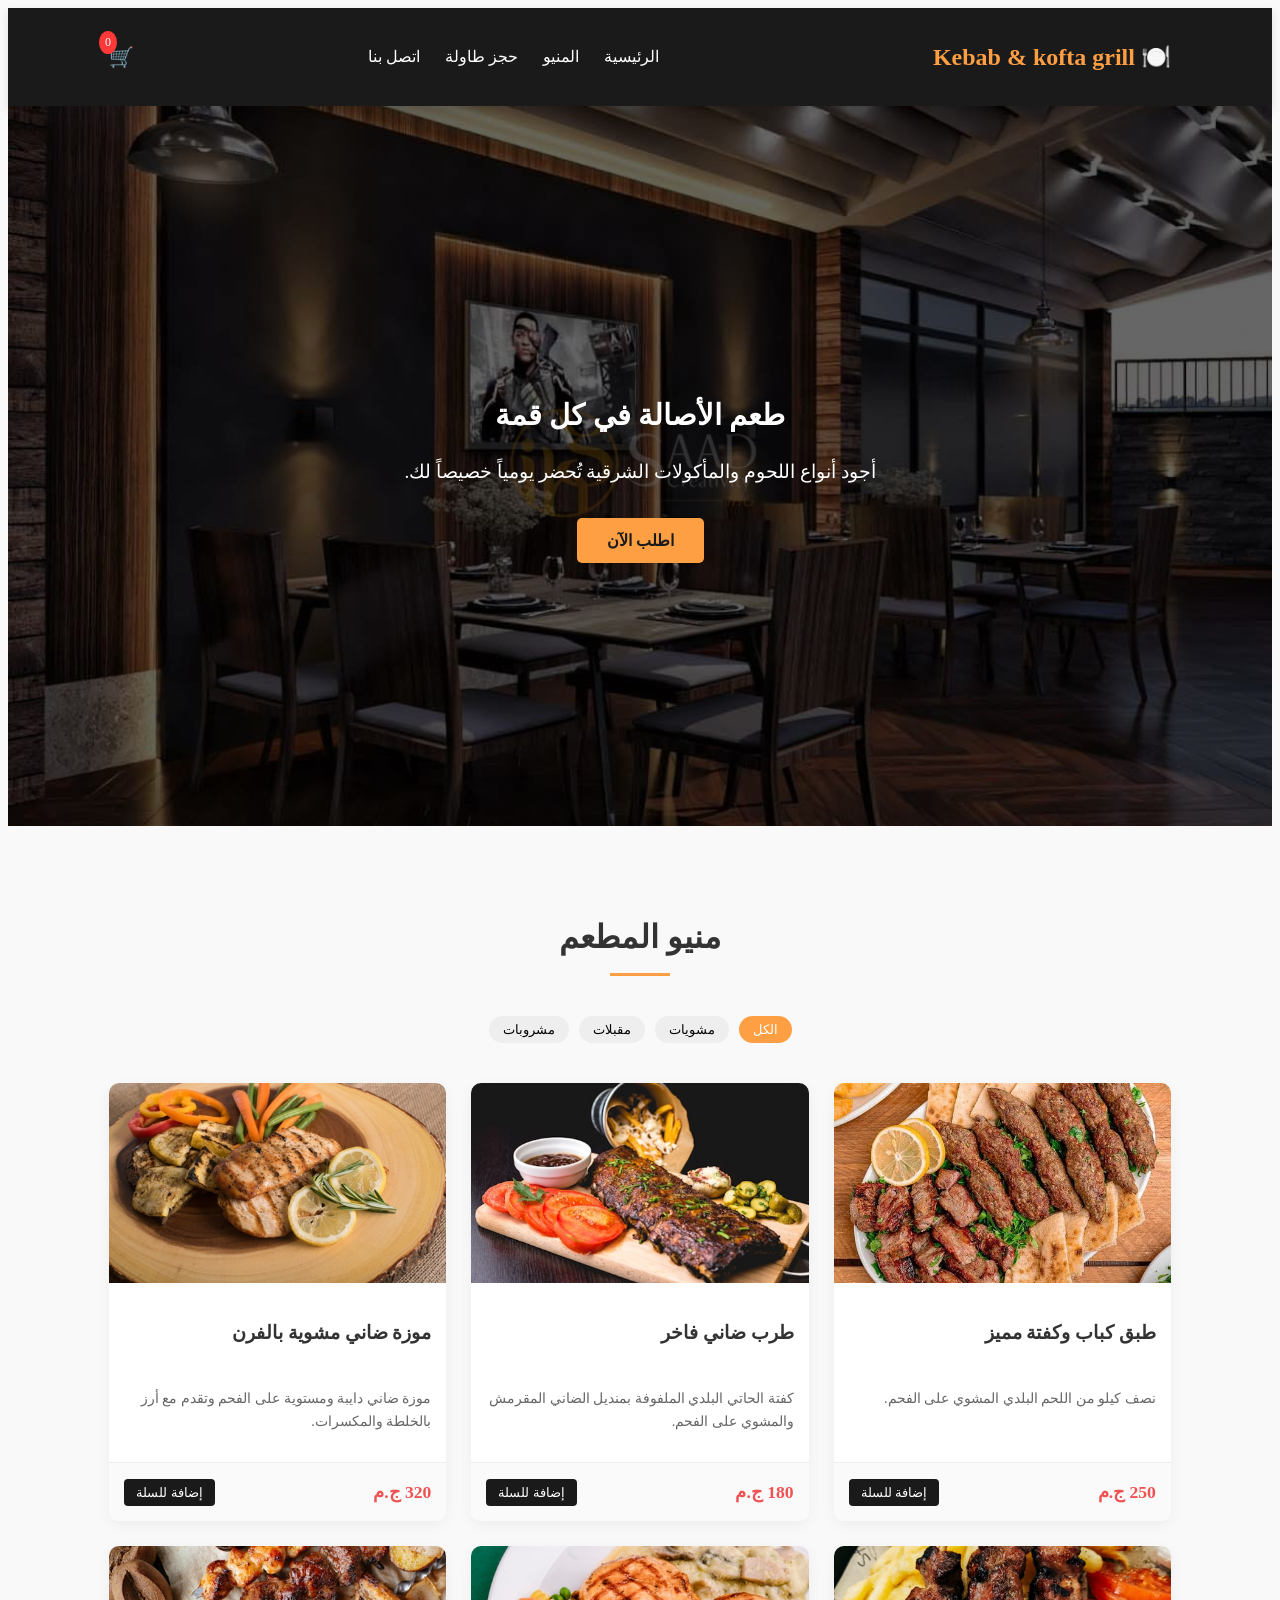
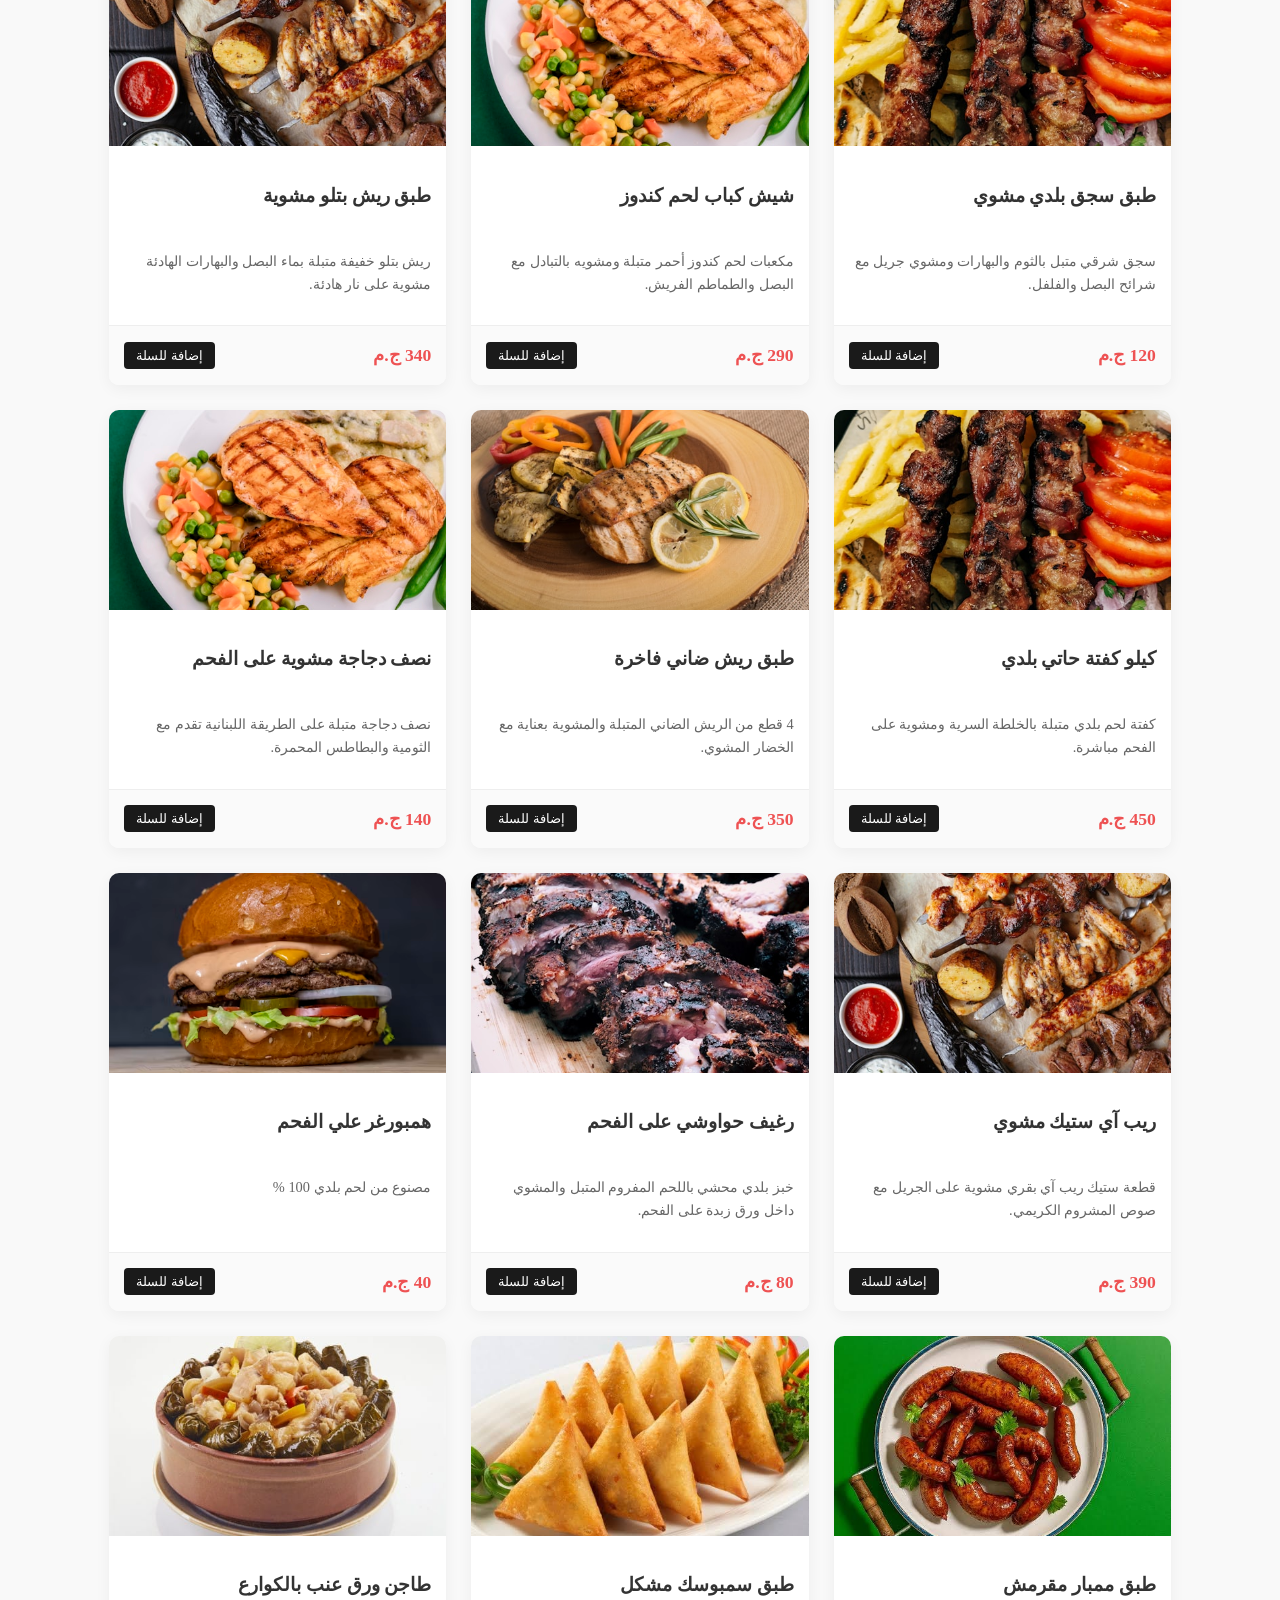
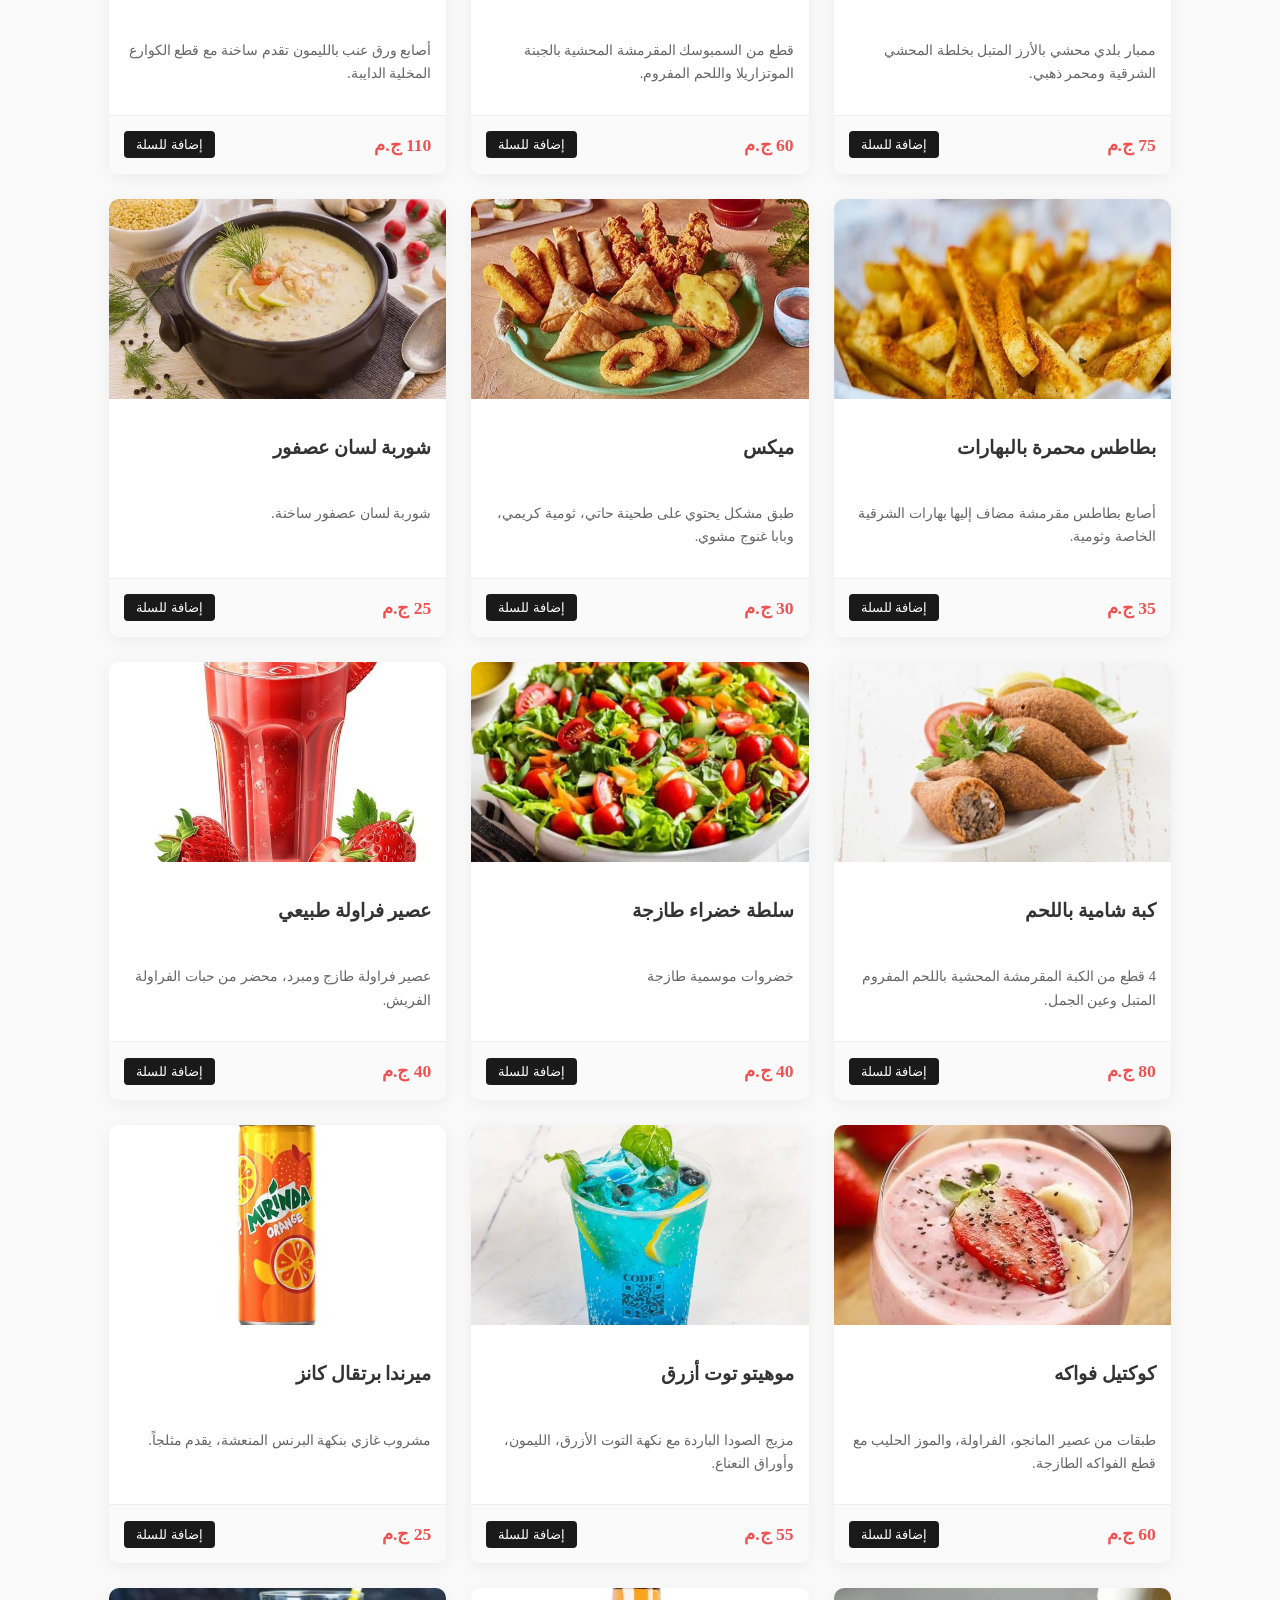
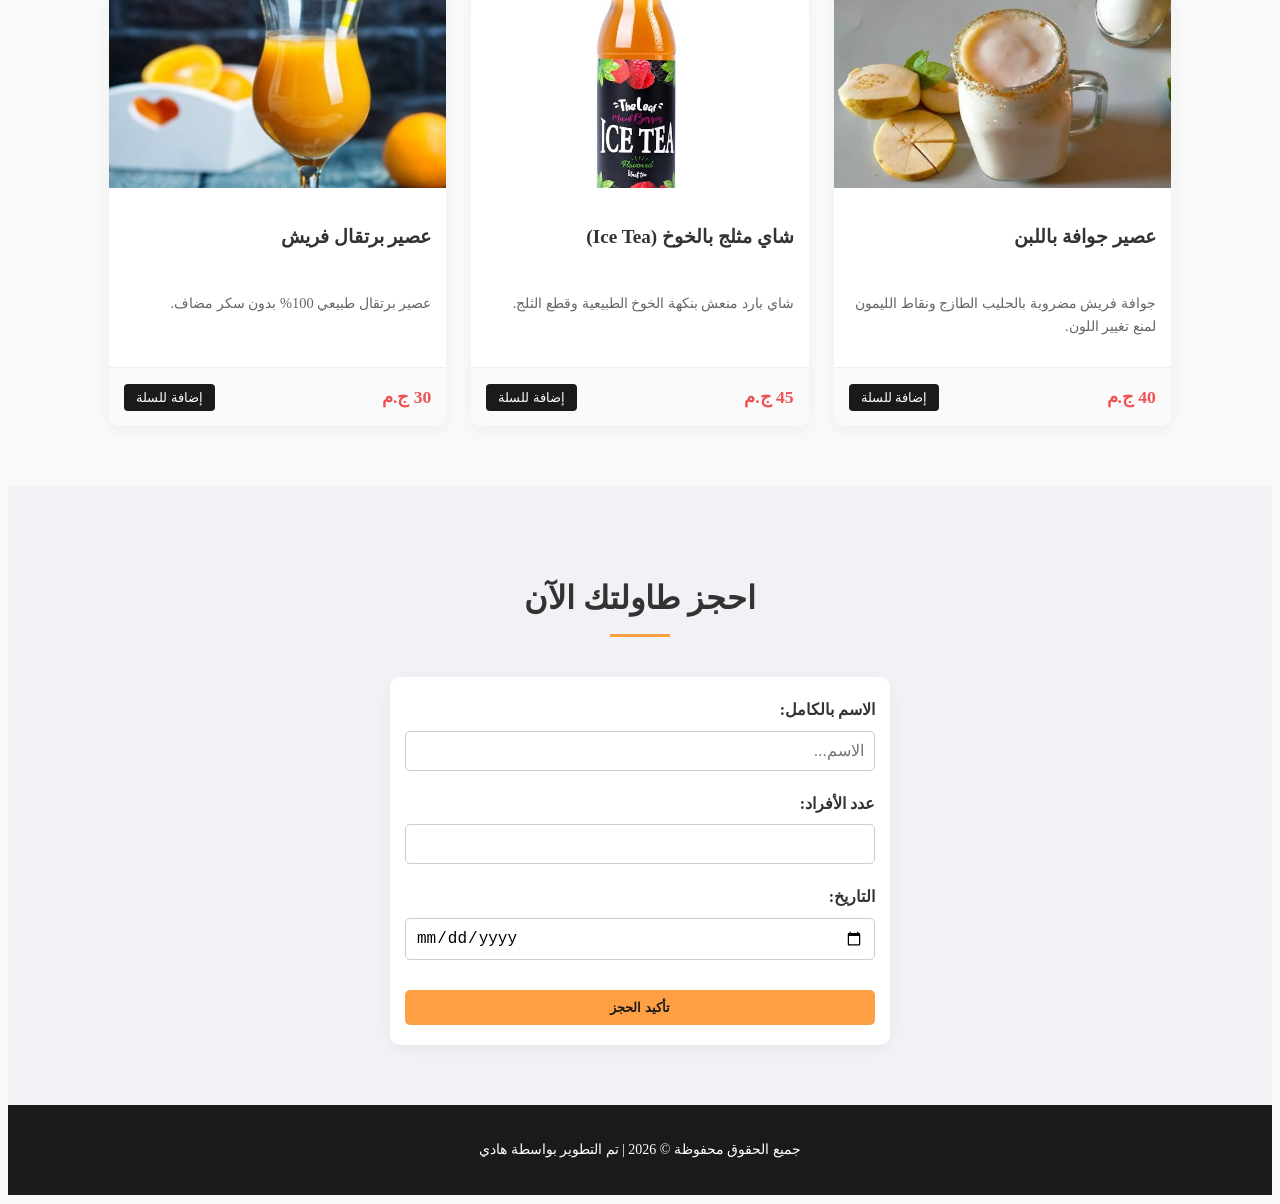
==== resturant/index.html @ 061b666f "Add files via upload" ====
<!DOCTYPE html>
<html lang="ar" dir="rtl">
<head>
    <meta charset="UTF-8">
    <meta name="viewport" content="width=device-width, initial-scale=1.0">
    <title>Kebab & kofta grill</title>
    <link rel="stylesheet" href="styles.css">
</head>
<body>

    <header>
        <div class="logo">🍽️ Kebab & kofta grill</div>
        <nav>
            <ul>
                <li><a href="#home">الرئيسية</a></li>
                <li><a href="#menu">المنيو</a></li>
                <li><a href="#book">حجز طاولة</a></li>
                <li><a href="#contact">اتصل بنا</a></li>
            </ul>
        </nav>
        <div class="cart-icon">
            🛒 <span id="cart-count">0</span>
        </div>
    </header>

    <section id="home" class="hero">
        <div class="hero-content">
            <h1>طعم الأصالة في كل قمة</h1>
            <p>أجود أنواع اللحوم والمأكولات الشرقية تُحضر يومياً خصيصاً لك.</p>
            <a href="#menu" class="btn">اطلب الآن</a>
        </div>
    </section>

    <section id="menu" class="menu-section">
        <h2>منيو المطعم</h2>
        
        <div class="menu-filters">
            <button class="filter-btn active" data-filter="all">الكل</button>
            <button class="filter-btn" data-filter="grill">مشويات</button>
            <button class="filter-btn" data-filter="appetizers">مقبلات</button>
            <button class="filter-btn" data-filter="drinks">مشروبات</button>
        </div>

        <div class="menu-container">
            <div class="menu-item" data-category="grill">
                <img src="assets/kabab.jpeg" alt="كباب وكفتة">
                <h3>طبق كباب وكفتة مميز</h3>
                <p>نصف كيلو من اللحم البلدي المشوي على الفحم.</p>
                <div class="price-row">
                    <span class="price">250 ج.م</span>
                    <button class="add-to-cart-btn">إضافة للسلة</button>
                </div>
            </div>
            <div class="menu-item" data-category="grill">
                <img src="assets/tarab.jpg" alt="طرب">
                <h3>طرب ضاني فاخر</h3>
                <p>كفتة الحاتي البلدي الملفوفة بمنديل الضاني المقرمش والمشوي على الفحم.</p>
                <div class="price-row">
                    <span class="price">180 ج.م</span>
                    <button class="add-to-cart-btn">إضافة للسلة</button>
                </div>
            </div>

            <div class="menu-item" data-category="grill">
                <img src="assets/moza.jpg" alt="موزة مشوية">
                <h3>موزة ضاني مشوية بالفرن</h3>
                <p>موزة ضاني دايبة ومستوية على الفحم وتقدم مع أرز بالخلطة والمكسرات.</p>
                <div class="price-row">
                    <span class="price">320 ج.م</span>
                    <button class="add-to-cart-btn">إضافة للسلة</button>
                </div>
            </div>

            <div class="menu-item" data-category="grill">
                <img src="assets/cogo.jpg" alt="سجق مشوي">
                <h3>طبق سجق بلدي مشوي</h3>
                <p>سجق شرقي متبل بالثوم والبهارات ومشوي جريل مع شرائح البصل والفلفل.</p>
                <div class="price-row">
                    <span class="price">120 ج.م</span>
                    <button class="add-to-cart-btn">إضافة للسلة</button>
                </div>
            </div>

            <div class="menu-item" data-category="grill">
                <img src="assets/shesh.jpg" alt="شيش كباب">
                <h3>شيش كباب لحم كندوز</h3>
                <p>مكعبات لحم كندوز أحمر متبلة ومشويه بالتبادل مع البصل والطماطم الفريش.</p>
                <div class="price-row">
                    <span class="price">290 ج.م</span>
                    <button class="add-to-cart-btn">إضافة للسلة</button>
                </div>
            </div>

            <div class="menu-item" data-category="grill">
                <img src="assets/reiash.jpg" alt="ريش بتلو">
                <h3>طبق ريش بتلو مشوية</h3>
                <p>ريش بتلو خفيفة متبلة بماء البصل والبهارات الهادئة مشوية على نار هادئة.</p>
                <div class="price-row">
                    <span class="price">340 ج.م</span>
                    <button class="add-to-cart-btn">إضافة للسلة</button>
                </div>
            </div>
            <div class="menu-item" data-category="grill">
                <img src="assets/kofta.jpg" alt="كفتة مشوية">
                <h3>كيلو كفتة حاتي بلدي</h3>
                <p>كفتة لحم بلدي متبلة بالخلطة السرية ومشوية على الفحم مباشرة.</p>
                <div class="price-row">
                    <span class="price">450 ج.م</span>
                    <button class="add-to-cart-btn">إضافة للسلة</button>
                </div>
            </div>

            <div class="menu-item" data-category="grill">
                <img src="assets/dash.jpg" alt="ريش ضاني">
                <h3>طبق ريش ضاني فاخرة</h3>
                <p>4 قطع من الريش الضاني المتبلة والمشوية بعناية مع الخضار المشوي.</p>
                <div class="price-row">
                    <span class="price">350 ج.م</span>
                    <button class="add-to-cart-btn">إضافة للسلة</button>
                </div>
            </div>

            <div class="menu-item" data-category="grill">
                <img src="assets/check.jpg" alt="دجاج مشوي">
                <h3>نصف دجاجة مشوية على الفحم</h3>
                <p>نصف دجاجة متبلة على الطريقة اللبنانية تقدم مع الثومية والبطاطس المحمرة.</p>
                <div class="price-row">
                    <span class="price">140 ج.م</span>
                    <button class="add-to-cart-btn">إضافة للسلة</button>
                </div>
            </div>

            <div class="menu-item" data-category="grill">
                <img src="assets/steak.jpg" alt="ستيك">
                <h3>ريب آي ستيك مشوي</h3>
                <p>قطعة ستيك ريب آي بقري مشوية على الجريل مع صوص المشروم الكريمي.</p>
                <div class="price-row">
                    <span class="price">390 ج.م</span>
                    <button class="add-to-cart-btn">إضافة للسلة</button>
                </div>
            </div>

            <div class="menu-item" data-category="grill">
                <img src="assets/hawashi.jpg" alt="حواوشي">
                <h3>رغيف حواوشي على الفحم</h3>
                <p>خبز بلدي محشي باللحم المفروم المتبل والمشوي داخل ورق زبدة على الفحم.</p>
                <div class="price-row">
                    <span class="price">80 ج.م</span>
                    <button class="add-to-cart-btn">إضافة للسلة</button>
                </div>
            </div>
             <div class="menu-item" data-category="grill">
                <img src="assets/burger.avif" alt="همبورغر">
                <h3>همبورغر علي الفحم </h3>
                <p> مصنوع من لحم بلدي 100 %</p>
                <div class="price-row">
                    <span class="price">40 ج.م</span>
                    <button class="add-to-cart-btn">إضافة للسلة</button>
                </div>
            </div>


<div class="menu-item" data-category="appetizers">
                <img src="assets/mombar.jpeg" alt="ممبار">
                <h3>طبق ممبار مقرمش</h3>
                <p>ممبار بلدي محشي بالأرز المتبل بخلطة المحشي الشرقية ومحمر ذهبي.</p>
                <div class="price-row">
                    <span class="price">75 ج.م</span>
                    <button class="add-to-cart-btn">إضافة للسلة</button>
                </div>
            </div>

            <div class="menu-item" data-category="appetizers">
                <img src="assets/sabosa.jpeg" alt="سمبوسك">
                <h3>طبق سمبوسك مشكل</h3>
                <p>قطع من السمبوسك المقرمشة المحشية بالجبنة الموتزاريلا واللحم المفروم.</p>
                <div class="price-row">
                    <span class="price">60 ج.م</span>
                    <button class="add-to-cart-btn">إضافة للسلة</button>
                </div>
            </div>

            <div class="menu-item" data-category="appetizers">
                <img src="assets/kwar3.jpeg" alt="ورق عنب">
                <h3>طاجن ورق عنب بالكوارع</h3>
                <p>أصابع ورق عنب بالليمون تقدم ساخنة مع قطع الكوارع المخلية الدايبة.</p>
                <div class="price-row">
                    <span class="price">110 ج.م</span>
                    <button class="add-to-cart-btn">إضافة للسلة</button>
                </div>
            </div>

            <div class="menu-item" data-category="appetizers">
                <img src="assets/fries.jpeg" alt="بطاطس">
                <h3>بطاطس محمرة بالبهارات</h3>
                <p>أصابع بطاطس مقرمشة مضاف إليها بهارات الشرقية الخاصة وثومية.</p>
                <div class="price-row">
                    <span class="price">35 ج.م</span>
                    <button class="add-to-cart-btn">إضافة للسلة</button>
                </div>
            </div>

            <div class="menu-item" data-category="appetizers">
                <img src="assets/meshakl.jpeg" alt="ثومية وطحينة">
               <h3>ميكس</h3>
                <p>طبق مشكل يحتوي على طحينة حاتي، ثومية كريمي، وبابا غنوج مشوي.</p>
                <div class="price-row">
                    <span class="price">30 ج.م</span>
                    <button class="add-to-cart-btn">إضافة للسلة</button>
                </div>
            </div>

            <div class="menu-item" data-category="appetizers">
                <img src="assets/lesan.jpeg" alt="شوربة">
                <h3>شوربة لسان عصفور</h3>
                <p>شوربة لسان عصفور ساخنة.</p>
                <div class="price-row">
                    <span class="price">25 ج.م</span>
                    <button class="add-to-cart-btn">إضافة للسلة</button>
                </div>
            </div>

            <div class="menu-item" data-category="appetizers">
                <img src="assets/kaba.jpeg" alt="كبة">
                <h3>كبة شامية باللحم</h3>
                <p>4 قطع من الكبة المقرمشة المحشية باللحم المفروم المتبل وعين الجمل.</p>
                <div class="price-row">
                    <span class="price">80 ج.م</span>
                    <button class="add-to-cart-btn">إضافة للسلة</button>
                </div>
            </div>

            <div class="menu-item" data-category="appetizers">
                <img src="assets/green salad.jpeg" alt="سلطة">
                <h3>سلطة خضراء طازجة</h3>
                <p>خضروات موسمية طازجة</p>
                <div class="price-row">
                    <span class="price">40 ج.م</span>
                    <button class="add-to-cart-btn">إضافة للسلة</button>
                </div>
            </div>


<div class="menu-item" data-category="drinks">
                <img src="assets/strawberry.jpeg" alt="فراولة">
                <h3>عصير فراولة طبيعي</h3>
                <p>عصير فراولة طازج ومبرد، محضر من حبات الفراولة الفريش.</p>
                <div class="price-row">
                    <span class="price">40 ج.م</span>
                    <button class="add-to-cart-btn">إضافة للسلة</button>
                </div>
            </div>

            <div class="menu-item" data-category="drinks">
                <img src="assets/fruit.jpeg" alt="كوكتيل">
                <h3>كوكتيل فواكه </h3>
                <p>طبقات من عصير المانجو، الفراولة، والموز الحليب مع قطع الفواكه الطازجة.</p>
                <div class="price-row">
                    <span class="price">60 ج.م</span>
                    <button class="add-to-cart-btn">إضافة للسلة</button>
                </div>
            </div>

            <div class="menu-item" data-category="drinks">
                <img src="assets/mohito.jpeg" alt="موهيتو بلوبيري">
                <h3>موهيتو توت أزرق</h3>
                <p>مزيج الصودا الباردة مع نكهة التوت الأزرق، الليمون، وأوراق النعناع.</p>
                <div class="price-row">
                    <span class="price">55 ج.م</span>
                    <button class="add-to-cart-btn">إضافة للسلة</button>
                </div>
            </div>

            <div class="menu-item" data-category="drinks">
                <img src="assets/mrinda - Copy.jpeg" alt="ميرندا">
                <h3>ميرندا برتقال كانز</h3>
                <p>مشروب غازي بنكهة البرنس المنعشة، يقدم مثلجاً.</p>
                <div class="price-row">
                    <span class="price">25 ج.م</span>
                    <button class="add-to-cart-btn">إضافة للسلة</button>
                </div>
            </div>

            <div class="menu-item" data-category="drinks">
                <img src="assets/guava.jpeg" alt="جوافة">
                <h3>عصير جوافة باللبن</h3>
                <p>جوافة فريش مضروبة بالحليب الطازج ونقاط الليمون لمنع تغيير اللون.</p>
                <div class="price-row">
                    <span class="price">40 ج.م</span>
                    <button class="add-to-cart-btn">إضافة للسلة</button>
                </div>
            </div>

            <div class="menu-item" data-category="drinks">
                <img src="assets/ice tea - Copy.jpeg" alt="آيس تي">
                <h3>شاي مثلج بالخوخ (Ice Tea)</h3>
                <p>شاي بارد منعش بنكهة الخوخ الطبيعية وقطع الثلج.</p>
                <div class="price-row">
                    <span class="price">45 ج.م</span>
                    <button class="add-to-cart-btn">إضافة للسلة</button>
                </div>
            </div>
            <div class="menu-item" data-category="drinks">
                <img src="assets/juice.jpeg" alt="عصير">
                <h3>عصير برتقال فريش</h3>
                <p>عصير برتقال طبيعي 100% بدون سكر مضاف.</p>
                <div class="price-row">
                    <span class="price">30 ج.م</span>
                    <button class="add-to-cart-btn">إضافة للسلة</button>
                </div>
            </div>
        </div>
    </section>

    <section id="book" class="booking-section">
        <h2>احجز طاولتك الآن</h2>
        <form id="booking-form">
            <div class="form-group">
                <label for="name">الاسم بالكامل:</label>
                <input type="text" id="name" required placeholder="الاسم...">
            </div>
            <div class="form-group">
                <label for="guests">عدد الأفراد:</label>
                <input type="number" id="guests" min="1" max="10" required>
            </div>
            <div class="form-group">
                <label for="date">التاريخ:</label>
                <input type="date" id="date" required>
            </div>
            <button type="submit" class="btn">تأكيد الحجز</button>
        </form>
    </section>

    <footer>
        <p>جميع الحقوق محفوظة &copy; 2026 | تم التطوير بواسطة هادي</p>
    </footer>

    <script src="scripts.js"></script>
</body>
</html>
---- resturant/styles.css ----
*{
    box-sizing: border-box;
    scroll-behavior: smooth;
}

body {
    background-color: #f9f9f9;
    color: #333;
    line-height: 1.6;
    overflow-x: hidden; 
}

ul {
    list-style: none;
}

a {
    text-decoration: none;
    color: inherit;
}

img {
    width: 100%;
    height: auto;
    display: block;
}
header {
    background-color: #1a1a1a;
    color: #fff;
    display: flex;
    justify-content: space-between;
    align-items: center;
    padding: 20px 8%;
    position: sticky;
    top: 0;
    z-index: 1000;
    box-shadow: 0 4px 10px rgba(0,0,0,0.1);
}

header .logo {
    font-size: 24px;
    font-weight: 700;
    color: #ff9f43;
}

header nav ul {
    display: flex;
    gap: 25px;
}

header nav ul a {
    font-weight: 400;
    transition: color 0.3s;
}

header nav ul a:hover {
    color: #ff9f43;
}

.cart-icon {
    font-size: 20px;
    cursor: pointer;
    position: relative;
}

#cart-count {
    background-color: #ff3838;
    color: #fff;
    font-size: 12px;
    padding: 2px 6px;
    border-radius: 50%;
    position: absolute;
    top: -10px;
    left: -10px;
}

.hero {
    background: linear-gradient(rgba(0,0,0,0.6), rgba(0,0,0,0.6)), 
                url('assets/profile.jpg') no-repeat center center/cover;
    height: 80vh;
    display: flex;
    justify-content: center;
    align-items: center;
    text-align: center;
    color: #fff;
    padding: 0 20px;
}

.hero h1 {
    font-size: 3rem; 
    margin-bottom: 15px;
    color: #fff;
}

.hero p {
    font-size: 1.2rem;
    margin-bottom: 30px;
    max-width: 600px;
}

.btn {
    display: inline-block;
    background-color: #ff9f43;
    color: #1a1a1a;
    padding: 10px 30px;
    border-radius: 5px;
    font-weight: 700;
    transition: background 0.3s, transform 0.2s;
    border: none;
    cursor: pointer;
}

.btn:hover {
    background-color: #ee5253;
    color: #fff;
    transform: translateY(-2px);
}

.menu-section, .booking-section {
    padding: 60px 8%;
    text-align: center;
}

.menu-section h2, .booking-section h2 {
    font-size: 2rem;
    margin-bottom: 40px;
    position: relative;
}

.menu-section h2::after, .booking-section h2::after {
    content: '';
    display: block;
    width: 60px;
    height: 3px;
    background-color: #ff9f43;
    margin: 10px auto 0;
}

.menu-filters {
    display: flex;
    justify-content: center;
    flex-wrap: wrap; 
    gap: 10px;
    margin-bottom: 40px;
}

.filter-btn {
    background-color: #eee;
    border: none;
    padding: 8px 20px;
    font-size: 15px;
    border-radius: 20px;
    cursor: pointer;
    transition: all 0.3s;
}

.filter-btn.active, .filter-btn:hover {
    background-color: #ff9f43;
    color: #fff;
}


.menu-container {
    display: grid;
    grid-template-columns: repeat(auto-fit, minmax(280px, 1fr)); 
    gap: 25px;
    width: 1000;
}

.menu-item {
    background-color: #fff;
    border-radius: 10px;
    overflow: hidden;
    box-shadow: 0 4px 15px rgba(0,0,0,0.05);
    transition: transform 0.3s;
    text-align: right;
    display: flex;
    flex-direction: column; 
    justify-content: space-between;
}

.menu-item:hover {
    transform: translateY(-5px);
}

.menu-item img {
    height: 200px;
    object-fit: cover;
}

.menu-item h3 {
    padding: 15px 15px 5px;
    font-size: 1.2rem;
}

.menu-item p {
    padding: 0 15px 15px;
    color: #666;
    font-size: 0.9rem;
    flex-grow: 1; 
}

.price-row {
    display: flex;
    justify-content: space-between;
    align-items: center;
    padding: 15px;
    background-color: #fafafa;
    border-top: 1px solid #eee;
}

.price {
    font-size: 1.1rem;
    font-weight: 700;
    color: #ee5253;
}

.add-to-cart-btn {
    background-color: #1a1a1a;
    color: #fff;
    border: none;
    padding: 6px 12px;
    border-radius: 4px;
    cursor: pointer;
    transition: background 0.3s;
}

.add-to-cart-btn:hover {
    background-color: #ff9f43;
}

.booking-section {
    background-color: #f1f2f6;
}

#booking-form {
    max-width: 500px;
    margin: 0 auto;
    background-color: #fff;
    padding: 30px;
    border-radius: 10px;
    box-shadow: 0 4px 15px rgba(0,0,0,0.05);
    text-align: right;
}

.form-group {
    margin-bottom: 20px;
}

.form-group label {
    display: block;
    margin-bottom: 8px;
    font-weight: 700;
}

.form-group input {
    width: 100%;
    padding: 10px;
    border: 1px solid #ccc;
    border-radius: 5px;
    font-size: 16px;
}

#booking-form .btn {
    width: 100%;
    margin-top: 10px;
}

/* 6. الفوتر */
footer {
    background-color: #1a1a1a;
    color: #fff;
    text-align: center;
    padding: 20px;
    font-size: 14px;
}

@media (max-width: 768px) {
    header {
        padding: 15px 5%;
        flex-direction: column; 
        gap: 15px;
    }

    header nav ul {
        gap: 15px;
        font-size: 14px;
    }

    .hero h1 {
        font-size: 2.2rem; 
    }

    .hero p {
        font-size: 1rem;
    }

    .menu-section, .booking-section {
        padding: 40px 5%; 
    }
}
@media (max-width: 480px) {
    header nav ul {
        flex-wrap: wrap;
        justify-content: center;
        gap: 10px;
    }
}

    .hero h1 {
        font-size: 1.8rem;
    }

    #booking-form {
        padding: 20px 15px;
    }
    
    .filter-btn {
        padding: 6px 14px;
        font-size: 13px; 
    }
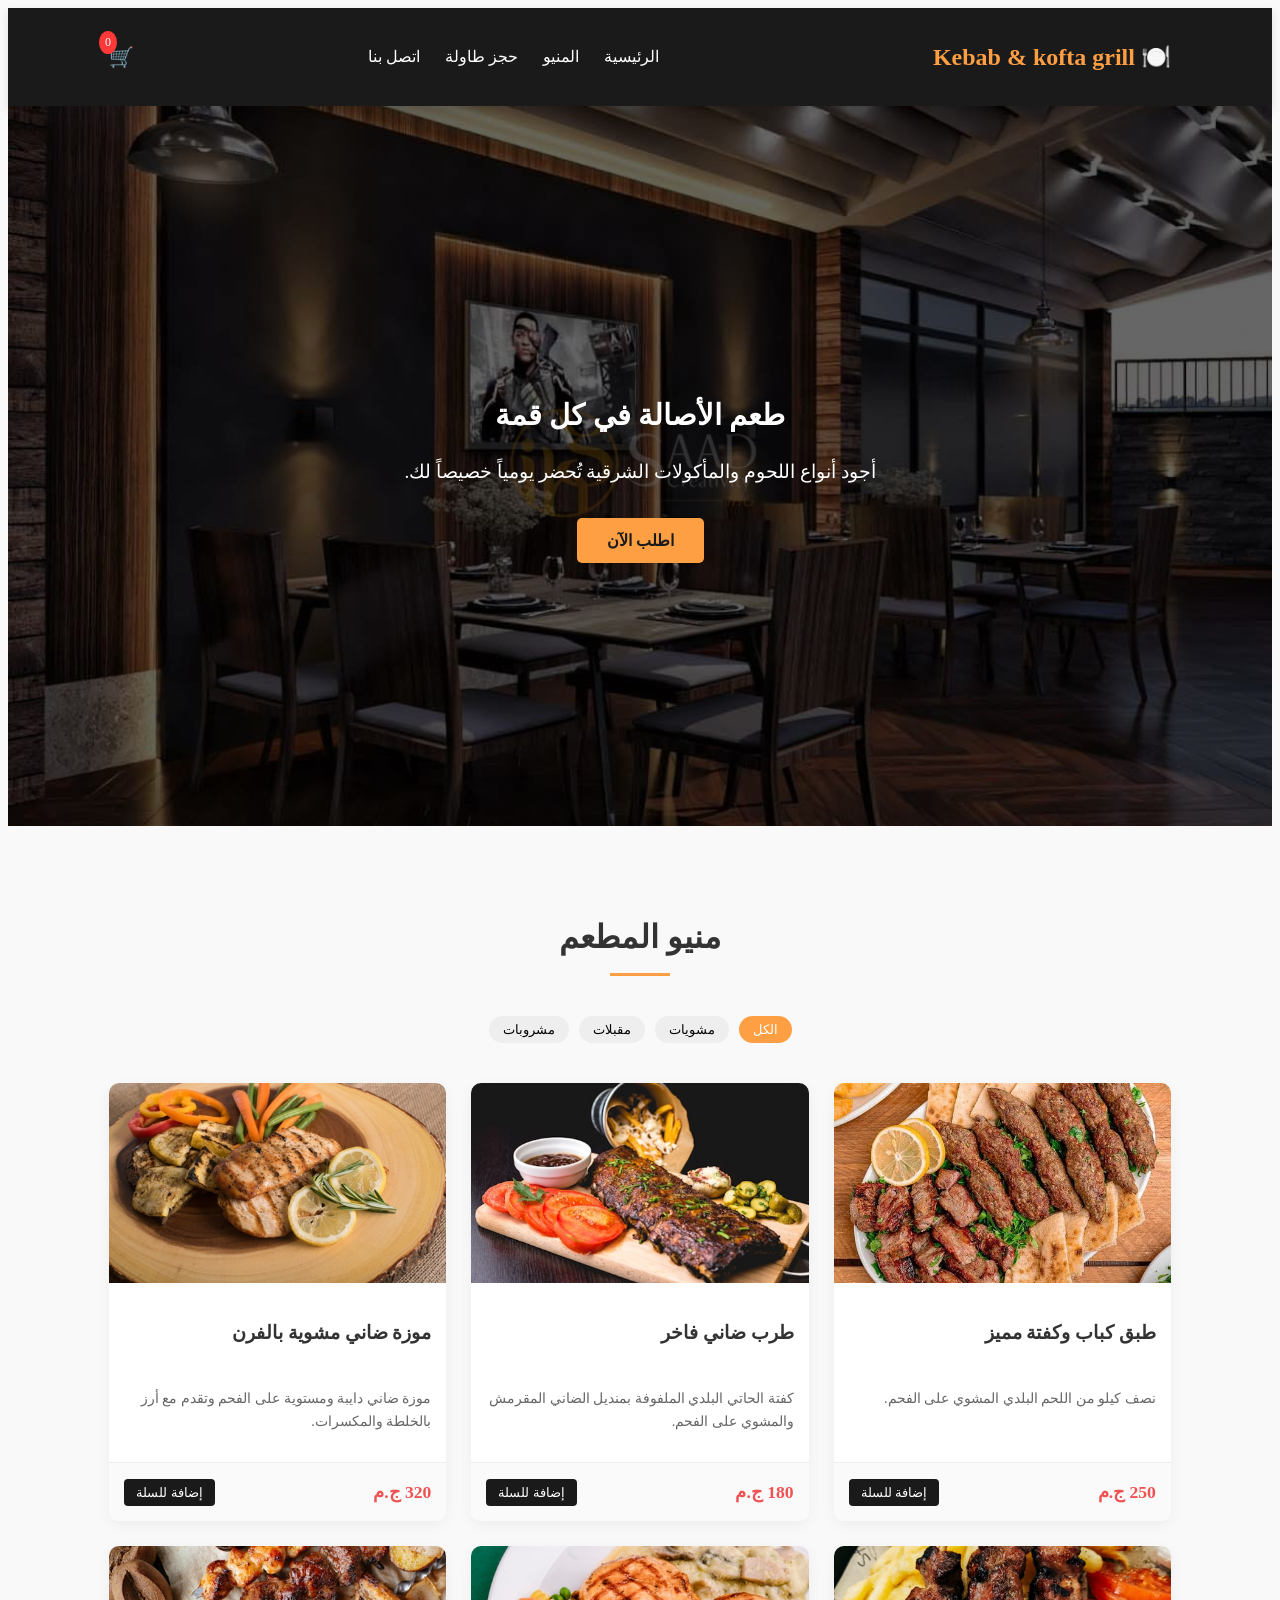
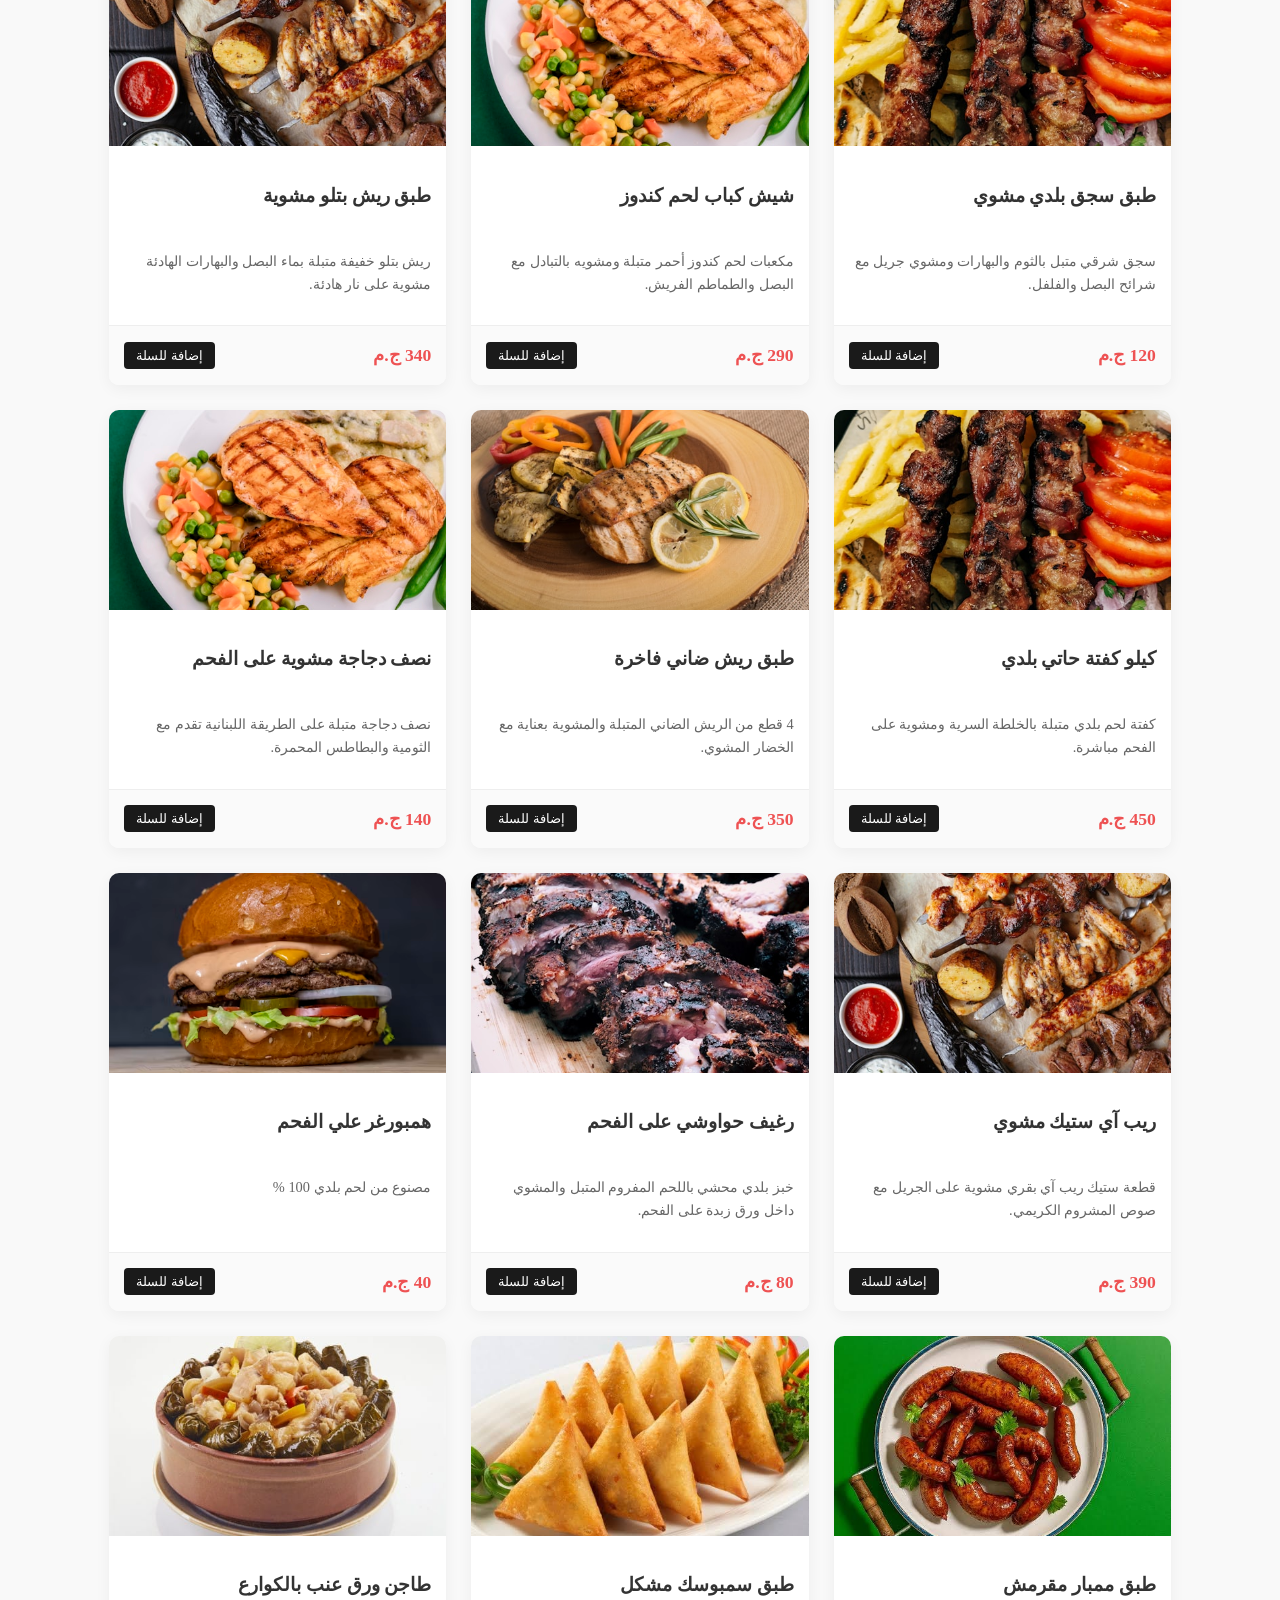
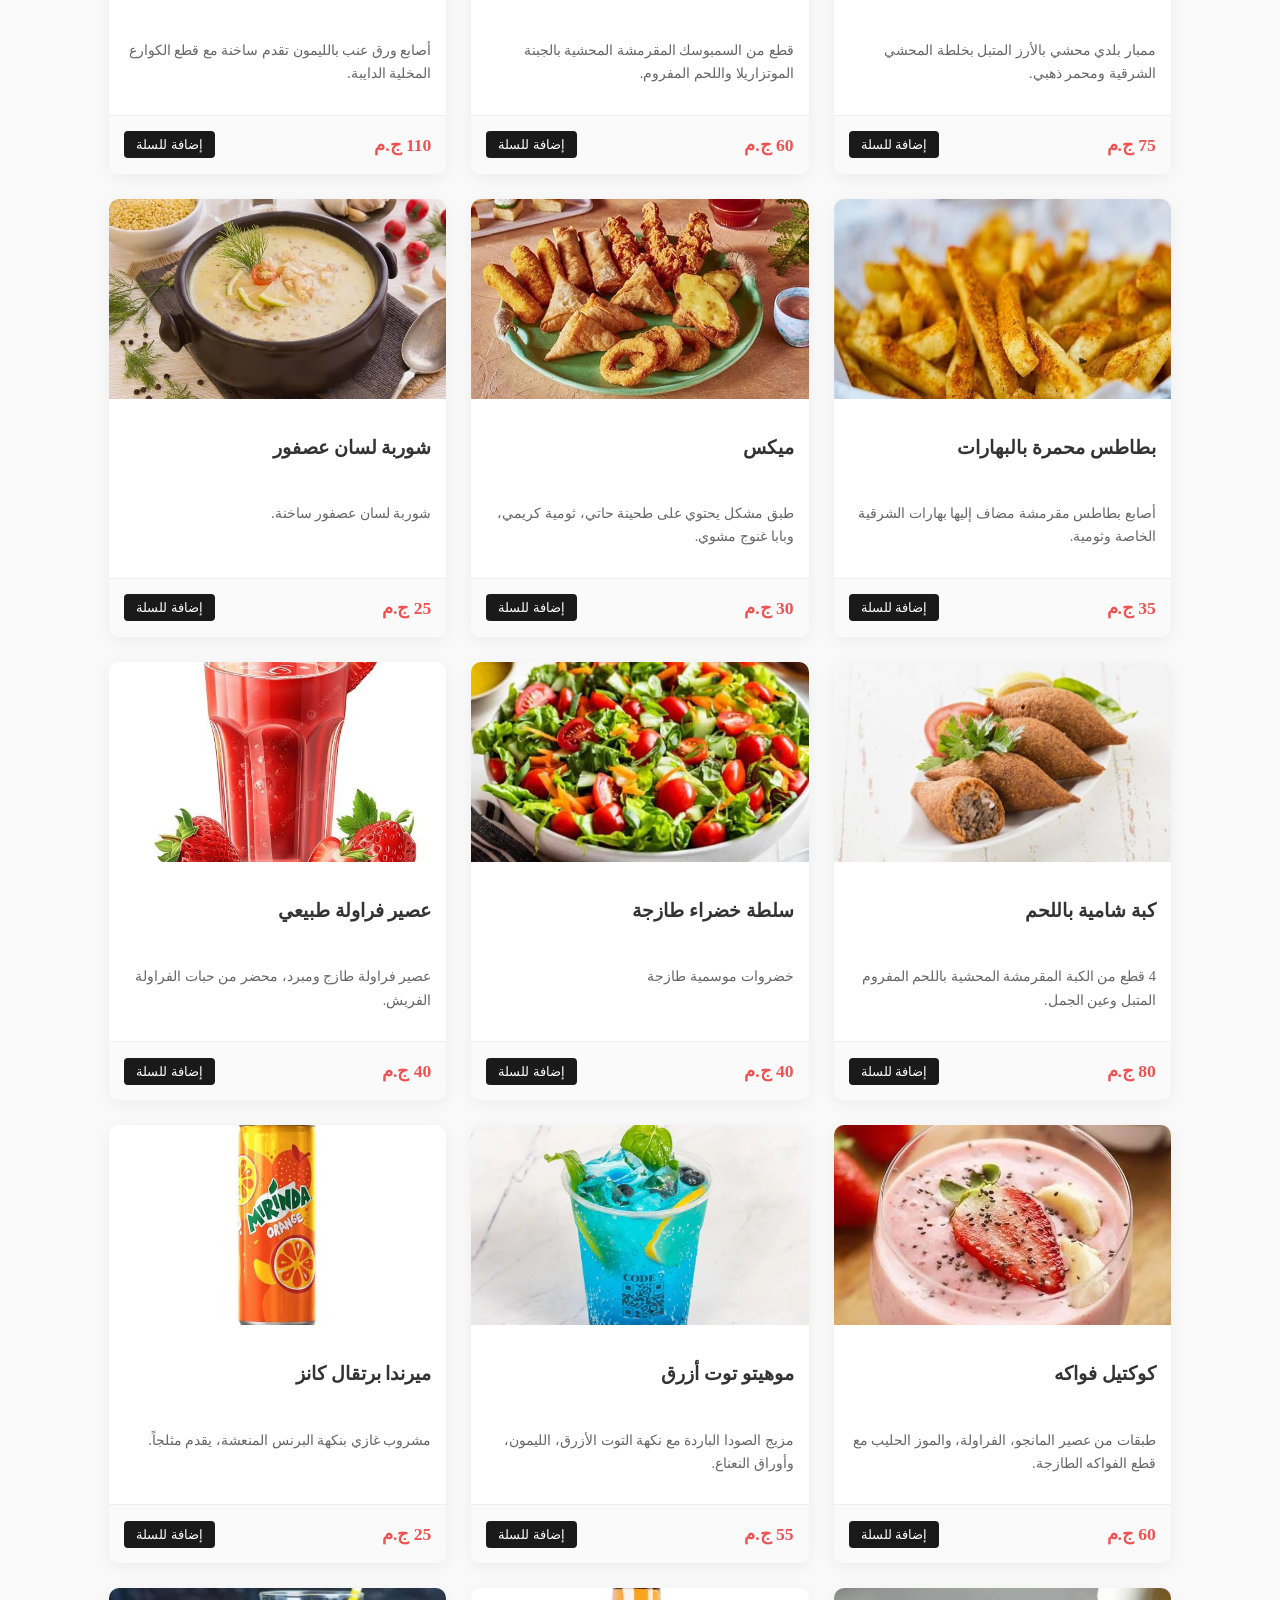
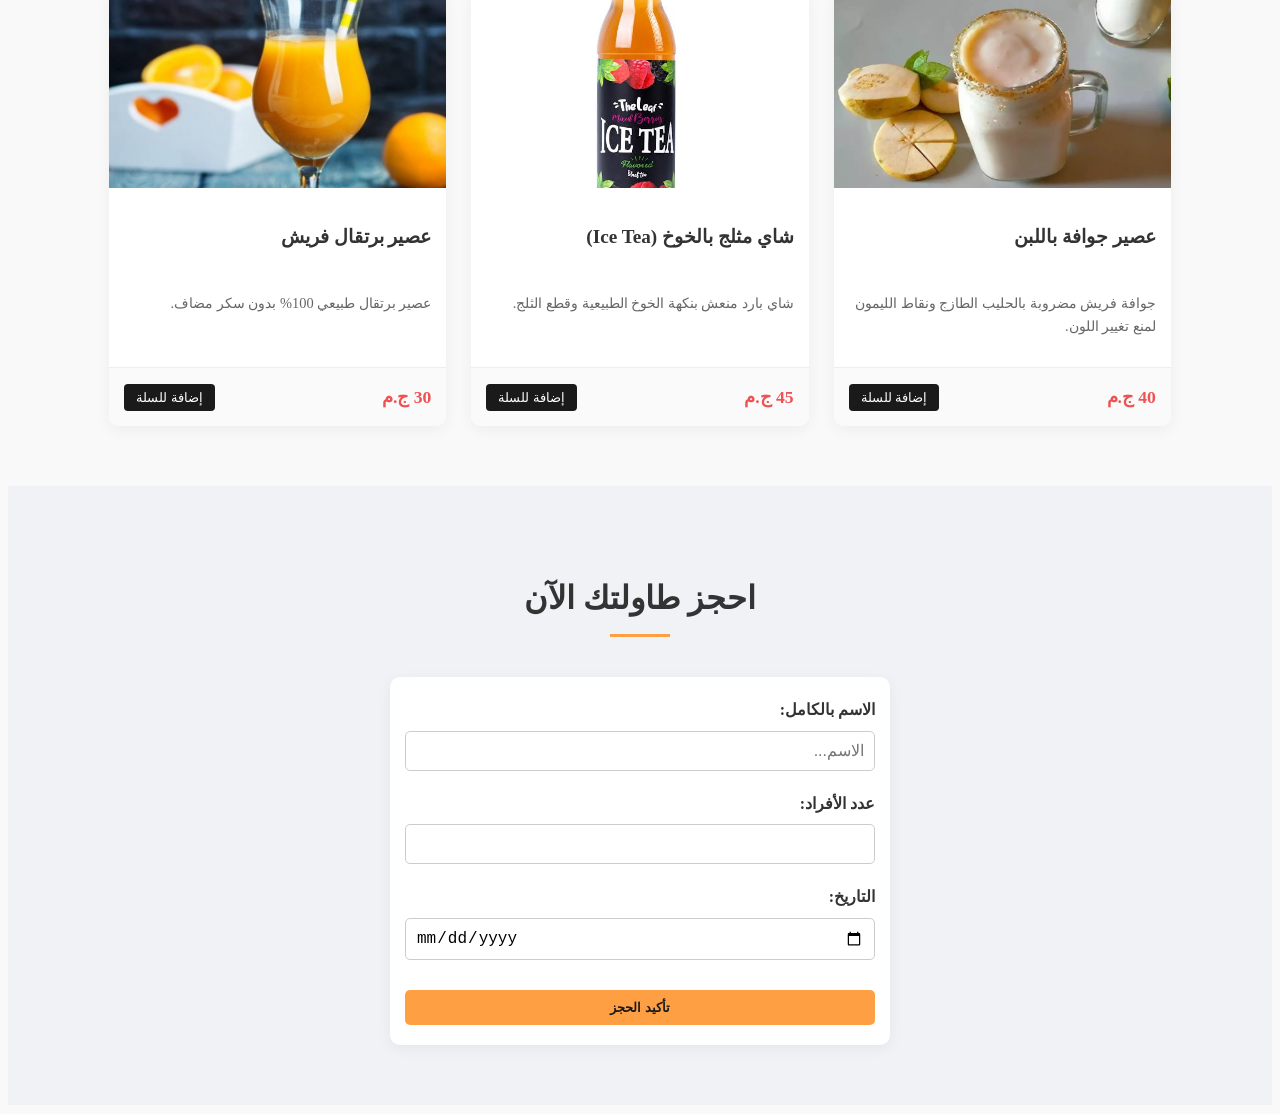
==== commit e39b6eac: "Update index.htmtl" ====
--- a/resturant/index.html
+++ b/resturant/index.html
@@ -331,10 +331,6 @@
         </form>
     </section>
 
-    <footer>
-        <p>جميع الحقوق محفوظة &copy; 2026 | تم التطوير بواسطة هادي</p>
-    </footer>
-
     <script src="scripts.js"></script>
 </body>
-</html>+</html>
